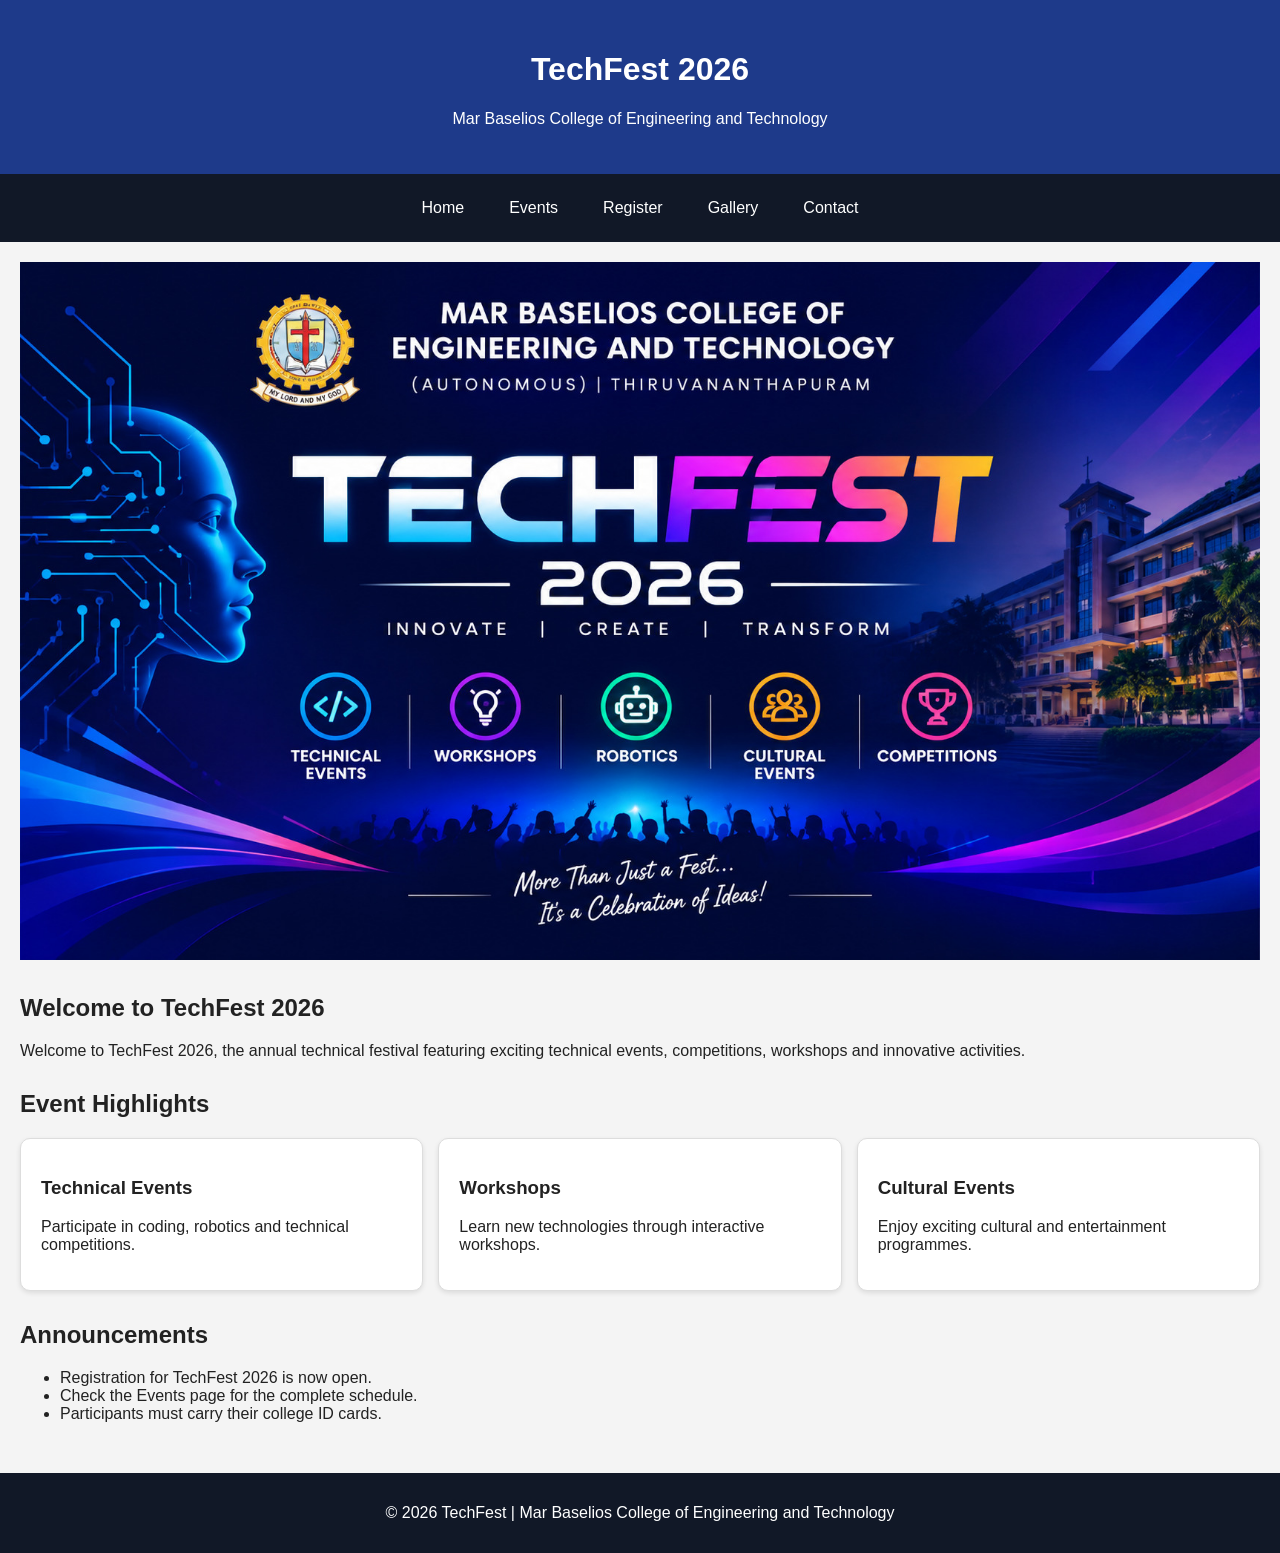
==== index.html @ fb2d60e4 "Add TechFest 2026 Experiment 1" ====
<!DOCTYPE html>
<html lang="en">

<head>
    <meta charset="UTF-8">
    <meta name="viewport" content="width=device-width, initial-scale=1.0">

    <title>TechFest 2026</title>

    <!-- CSS File -->
    <link rel="stylesheet" href="css/style.css">
</head>

<body>

    <!-- Header -->
    <header>
        <h1>TechFest 2026</h1>
        <p>Mar Baselios College of Engineering and Technology</p>
    </header>

    <!-- Navigation -->
    <nav>
        <a href="index.html">Home</a>
        <a href="events.html">Events</a>
        <a href="register.html">Register</a>
        <a href="gallery.html">Gallery</a>
        <a href="contact.html">Contact</a>
    </nav>

    <!-- Main Content -->
    <main>

        <!-- Banner Section -->
        <section>
            <img src="images/techfest-banner.jpg"
                 alt="TechFest 2026 Banner"
                 width="100%">
        </section>

        <!-- Welcome Section -->
        <section>
            <h2>Welcome to TechFest 2026</h2>

            <p>
                Welcome to TechFest 2026, the annual technical festival
                featuring exciting technical events, competitions,
                workshops and innovative activities.
            </p>
        </section>

        <!-- Event Highlights -->
        <section>
            <h2>Event Highlights</h2>

            <div class="cards">

                <article>
                    <h3>Technical Events</h3>
                    <p>
                        Participate in coding, robotics and technical
                        competitions.
                    </p>
                </article>

                <article>
                    <h3>Workshops</h3>
                    <p>
                        Learn new technologies through interactive
                        workshops.
                    </p>
                </article>

                <article>
                    <h3>Cultural Events</h3>
                    <p>
                        Enjoy exciting cultural and entertainment
                        programmes.
                    </p>
                </article>

            </div>
        </section>

        <!-- Announcements -->
        <section>
            <h2>Announcements</h2>

            <ul>
                <li>Registration for TechFest 2026 is now open.</li>
                <li>Check the Events page for the complete schedule.</li>
                <li>Participants must carry their college ID cards.</li>
            </ul>
        </section>

    </main>

    <!-- Footer -->
    <footer>
        <p>&copy; 2026 TechFest | Mar Baselios College of Engineering and Technology</p>
    </footer>

</body>

</html>
---- css/style.css ----
/* General Styling */
body {
    margin: 0;
    font-family: Arial, sans-serif;
    background-color: #f4f4f4;
    color: #222;
}

/* Header */
header {
    background-color: #1e3a8a;
    color: white;
    text-align: center;
    padding: 30px;
}

/* Navigation */
nav {
    background-color: #111827;
    display: flex;
    justify-content: center;
    gap: 15px;
    padding: 15px;
}

nav a {
    color: white;
    text-decoration: none;
    padding: 10px 15px;
}

nav a:hover {
    background-color: #2563eb;
    border-radius: 5px;
}

/* Main Content */
main {
    padding: 20px;
}

/* Sections */
section {
    margin-bottom: 30px;
}

/* Event Cards */
.cards {
    display: grid;
    grid-template-columns: repeat(auto-fit, minmax(250px, 1fr));
    gap: 15px;
}

article {
    background-color: white;
    padding: 20px;
    border: 1px solid #ddd;
    border-radius: 10px;
    box-shadow: 0 2px 5px rgba(0, 0, 0, 0.1);
}

article:hover {
    transform: translateY(-3px);
}

/* Footer */
footer {
    background-color: #111827;
    color: white;
    text-align: center;
    padding: 15px;
}

/* Responsive Design */
@media (max-width: 768px) {

    nav {
        flex-direction: column;
        align-items: center;
    }

    main {
        padding: 10px;
    }
}

/* ============================= */
/* Contact Page */
/* ============================= */

.contact-page {
    margin: 0;
    background-color: #f8fafc;
    color: #102a56;
}


/* Header */

.contact-header {
    min-height: 145px;
    background:
        linear-gradient(135deg, #071b4b, #0b347c, #071b4b);
    color: white;

    display: flex;
    align-items: center;
    justify-content: center;

    gap: 25px;
    padding: 0 30px;

    box-sizing: border-box;
}

.contact-header .college-logo {
    z-index: 1;
}

.contact-header .logo-circle {
    width: 82px;
    height: 82px;

    border-radius: 50%;

    background-color: #f5c542;
    color: #12356b;

    display: flex;
    align-items: center;
    justify-content: center;

    font-size: 42px;
    font-weight: bold;

    border: 5px solid white;

    box-shadow: 0 4px 15px rgba(0, 0, 0, 0.35);
}

.contact-header .header-content {
    text-align: left;
}

.contact-header h1 {
    margin: 0;

    font-size: 54px;
    font-weight: 800;
    letter-spacing: 1px;
}

.contact-header h1 span {
    color: #168cff;
}

.contact-header p {
    margin: 5px 0 0;

    font-size: 19px;
    font-weight: 500;
}


/* Navigation */

.contact-nav {
    background-color: #061a3d;

    display: flex;
    justify-content: center;
    align-items: center;

    gap: 42px;
    padding: 10px 20px;
}

.contact-nav a {
    color: white;
    text-decoration: none;

    font-size: 18px;
    font-weight: 600;

    padding: 10px 23px;
    border-radius: 6px;

    transition: 0.3s;
}

.contact-nav a:hover {
    background-color: #116fe8;
}

.contact-nav a.active {
    background-color: #087df5;

    box-shadow:
        0 4px 12px rgba(8, 125, 245, 0.4);
}


/* Main */

.contact-main {
    max-width: 1200px;

    margin: auto;

    padding: 40px 45px 50px;

    box-sizing: border-box;
}


/* Introduction */

.contact-intro {
    text-align: center;

    margin-bottom: 35px;
}

.contact-intro h2 {
    font-size: 42px;

    margin: 0 0 10px;

    color: #102d62;
}

.contact-intro p {
    font-size: 19px;

    margin: 0;

    color: #60718f;
}


/* Contact Container */

.contact-container {
    display: grid;

    grid-template-columns: 1fr 1fr;

    gap: 40px;

    align-items: start;
}


/* Contact Information */

.contact-info {
    background-color: white;

    padding: 30px;

    border-radius: 10px;

    border: 1px solid #e1e7ef;

    box-shadow:
        0 4px 12px rgba(0, 0, 0, 0.08);
}

.contact-info h3 {
    color: #102d62;

    font-size: 25px;

    margin-top: 0;
}

.contact-info p {
    color: #60718f;

    font-size: 17px;

    line-height: 1.6;
}


/* Social Links */

.social-links {
    display: flex;

    gap: 12px;

    flex-wrap: wrap;
}

.social-links a {
    background-color: #0b347c;

    color: white;

    text-decoration: none;

    padding: 10px 16px;

    border-radius: 6px;

    transition: 0.3s;
}

.social-links a:hover {
    background-color: #087df5;

    transform: translateY(-2px);
}


/* Contact Form */

.contact-form {
    background-color: white;

    padding: 30px;

    border-radius: 10px;

    border: 1px solid #e1e7ef;

    box-shadow:
        0 4px 12px rgba(0, 0, 0, 0.08);
}

.contact-form h3 {
    color: #102d62;

    font-size: 25px;

    margin-top: 0;
}


/* Form */

.contact-form form {
    display: flex;

    flex-direction: column;

    gap: 8px;
}

.contact-form label {
    font-weight: 600;

    color: #102d62;

    margin-top: 8px;
}

.contact-form input,
.contact-form textarea {
    width: 100%;

    padding: 12px;

    box-sizing: border-box;

    border: 1px solid #cbd5e1;

    border-radius: 6px;

    font-size: 16px;

    font-family: Arial, sans-serif;

    outline: none;
}

.contact-form input:focus,
.contact-form textarea:focus {
    border-color: #087df5;

    box-shadow:
        0 0 0 2px rgba(8, 125, 245, 0.15);
}

.contact-form textarea {
    resize: vertical;
}


/* Submit Button */

.contact-form button {
    margin-top: 15px;

    padding: 13px;

    background-color: #087df5;

    color: white;

    border: none;

    border-radius: 6px;

    font-size: 17px;

    font-weight: 600;

    cursor: pointer;

    transition: 0.3s;
}

.contact-form button:hover {
    background-color: #075fc0;

    transform: translateY(-2px);
}


/* Footer */

.contact-footer {
    background-color: #092553;

    color: white;

    text-align: center;

    padding: 27px 15px;

    margin-top: 10px;
}

.contact-footer p {
    margin: 0;

    font-size: 15px;

    font-weight: 600;
}


/* Responsive Design */

@media (max-width: 1000px) {

    .contact-container {
        grid-template-columns: 1fr;
    }

    .contact-header h1 {
        font-size: 42px;
    }

}


@media (max-width: 768px) {

    .contact-header {
        min-height: 125px;

        flex-direction: column;

        gap: 8px;

        padding: 20px;
    }

    .contact-header .logo-circle {
        width: 60px;
        height: 60px;

        font-size: 30px;
    }

    .contact-header .header-content {
        text-align: center;
    }

    .contact-header h1 {
        font-size: 34px;
    }

    .contact-header p {
        font-size: 14px;
    }


    .contact-nav {
        flex-direction: column;

        gap: 5px;

        padding: 10px;
    }

    .contact-nav a {
        width: 150px;

        text-align: center;
    }


    .contact-main {
        padding: 25px 18px;
    }


    .contact-intro h2 {
        font-size: 32px;
    }

    .contact-intro p {
        font-size: 17px;
    }


    .contact-container {
        grid-template-columns: 1fr;

        gap: 25px;
    }


    .contact-info,
    .contact-form {
        padding: 22px;
    }

}
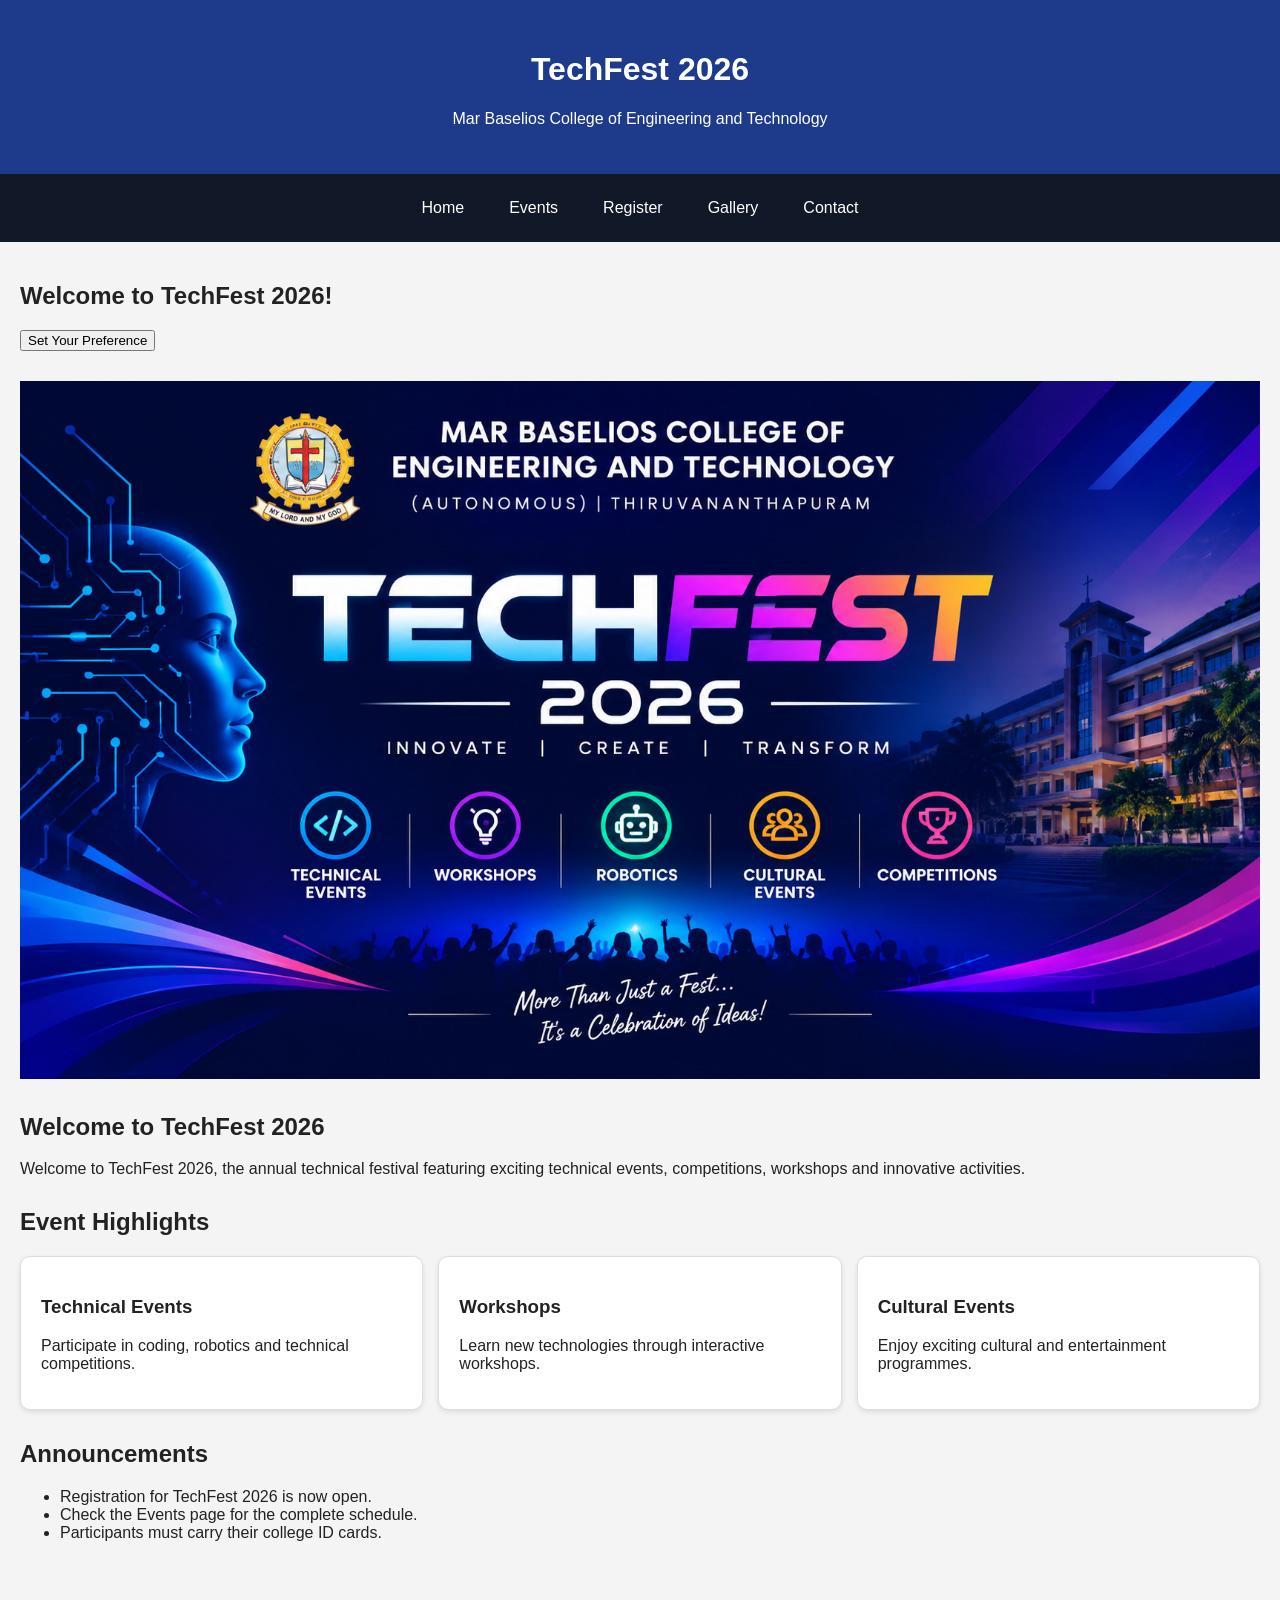
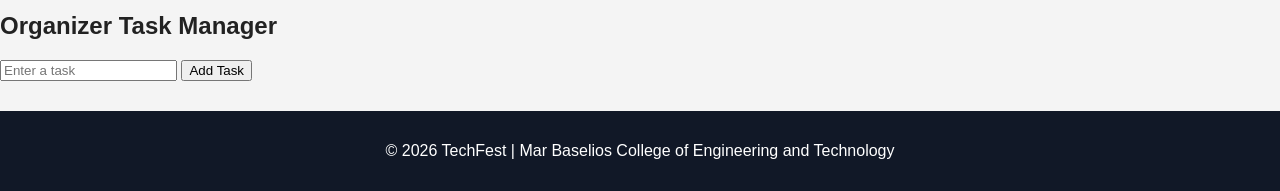
==== commit 3643c8a4: "Add Experiment 2 JavaScript interactivity" ====
--- a/index.html
+++ b/index.html
@@ -30,6 +30,17 @@
 
     <!-- Main Content -->
     <main>
+
+        <!-- Welcome Message -->
+<section id="welcomeSection">
+
+    <h2 id="welcomeMessage">Welcome to TechFest 2026!</h2>
+
+    <p id="userPreference"></p>
+
+    <button id="setPreference">Set Your Preference</button>
+
+</section>
 
         <!-- Banner Section -->
         <section>
@@ -95,11 +106,29 @@
 
     </main>
 
+    <section id="taskManager">
+
+    <h2>Organizer Task Manager</h2>
+
+    <input
+        type="text"
+        id="taskInput"
+        placeholder="Enter a task"
+    >
+
+    <button id="addTask">Add Task</button>
+
+    <div id="taskList"></div>
+
+</section>
+
     <!-- Footer -->
     <footer>
         <p>&copy; 2026 TechFest | Mar Baselios College of Engineering and Technology</p>
     </footer>
 
+    <script defer src="js/app.js"></script>
+
 </body>
 
 </html>
--- a/css/style.css
+++ b/css/style.css
@@ -530,4 +530,142 @@
         padding: 22px;
     }
 
+}
+
+#nameError,
+#emailError,
+#mobileError {
+    color: red;
+    font-size: 14px;
+    display: block;
+    margin-top: 5px;
+}
+
+.valid {
+    border: 2px solid green;
+}
+
+.invalid {
+    border: 2px solid red;
+}
+
+/* ============================= */
+/* Interactive Image Gallery */
+/* ============================= */
+
+.gallery-image {
+    cursor: pointer;
+    transition: transform 0.3s ease;
+}
+
+.gallery-image:hover {
+    transform: scale(1.05);
+}
+
+
+/* Lightbox background */
+
+.lightbox {
+    display: none;
+    position: fixed;
+    z-index: 1000;
+    left: 0;
+    top: 0;
+    width: 100%;
+    height: 100%;
+    background-color: rgba(0, 0, 0, 0.9);
+
+    align-items: center;
+    justify-content: center;
+}
+
+
+/* Large image */
+
+#lightboxImage {
+    max-width: 80%;
+    max-height: 80%;
+    object-fit: contain;
+}
+
+
+/* Close button */
+
+.close-lightbox {
+    position: absolute;
+    top: 20px;
+    right: 35px;
+
+    color: white;
+    font-size: 40px;
+    font-weight: bold;
+
+    cursor: pointer;
+}
+
+
+/* Previous and Next buttons */
+
+.gallery-button {
+    position: absolute;
+
+    top: 50%;
+    transform: translateY(-50%);
+
+    background: rgba(255, 255, 255, 0.2);
+    color: white;
+
+    border: none;
+    padding: 15px 20px;
+
+    font-size: 30px;
+    cursor: pointer;
+
+    border-radius: 5px;
+}
+
+
+/* Previous button */
+
+#prevImage {
+    left: 30px;
+}
+
+
+/* Next button */
+
+#nextImage {
+    right: 30px;
+}
+
+
+/* Button hover */
+
+.gallery-button:hover {
+    background: rgba(255, 255, 255, 0.4);
+}
+
+
+/* Mobile screen */
+
+@media (max-width: 600px) {
+
+    #lightboxImage {
+        max-width: 90%;
+        max-height: 70%;
+    }
+
+    .gallery-button {
+        padding: 10px 15px;
+        font-size: 20px;
+    }
+
+    #prevImage {
+        left: 10px;
+    }
+
+    #nextImage {
+        right: 10px;
+    }
+
 }
